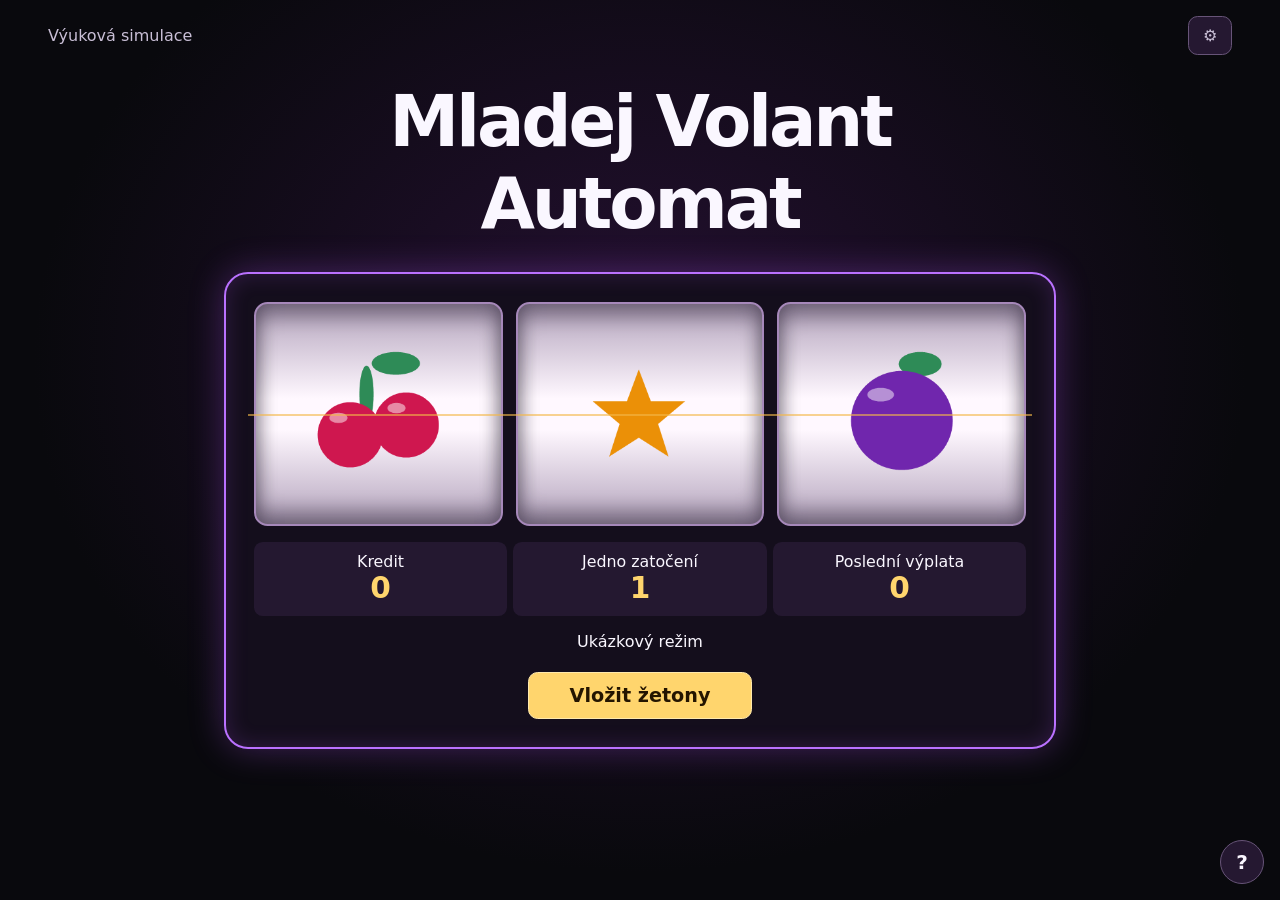
==== index.html @ 0c76522c "Přidat web s automatem" ====
<!doctype html>
<html lang="cs">
<head>
<meta charset="utf-8">
<meta name="viewport" content="width=device-width, initial-scale=1">
<title>Tři válce</title>
<link rel="stylesheet" href="style.css">
<script src="app.js" defer></script>
</head>
<body>
<header><span>Výuková simulace</span><div class="tools"><button id="settings" aria-label="Nastavení" title="Nastavení">⚙</button><button id="quit" hidden>Ukončit hru</button></div></header>
<main>
<h1>Mladej Volant<br>Automat</h1>
<section class="machine" aria-label="Výherní automat">
<div class="reels" aria-label="Tři kotouče"><div class="reel"></div><div class="reel"></div><div class="reel"></div></div>
<div class="meters" id="meters"><div id="creditMeter">Kredit <strong id="credit">0</strong></div><div id="betMeter">Jedno zatočení <strong id="bet">1</strong></div><div id="paidMeter">Poslední výplata <strong id="paid">0</strong></div></div>
<p id="homeBet" hidden></p>
<p id="status" role="status"></p>
<button class="primary" id="deposit">Vložit žetony</button><button class="primary" id="spin" hidden>Zatočit</button>
<p id="keys" hidden>Enter nebo mezerník</p>
</section>
</main>
<button id="help" aria-label="Nápověda a výherní tabulka" title="Nápověda a výherní tabulka" aria-haspopup="dialog">?</button>
<dialog id="paytable" aria-labelledby="paytableTitle"><h2 id="paytableTitle">Výherní tabulka</h2><p>Výhra padne za tři stejné symboly ve střední řadě. Čísla udávají násobek sázky.</p><ul id="payouts"></ul><p class="actions"><button type="button" data-close>Zavřít</button></p></dialog>
<dialog id="depositDialog"><form id="depositForm"><h2>Vložit žetony</h2><p id="tokenHelp"></p><label>Celková hodnota vkladu <input id="amount" type="number" required></label><p class="actions"><button type="button" data-close>Zpět</button><button class="primary">Potvrdit vklad</button></p></form></dialog>
<dialog id="settingsDialog"><form id="settingsForm">
<h2>Nastavení</h2>
<label>Cena zatočení <input id="betInput" type="number" min="1" max="1000000" step="1" required></label>
<label>Hodnoty fyzických žetonů <input id="tokens" required aria-describedby="tokenExample"></label>
<p id="tokenExample">Zadej kredit za jeden žeton každého typu, oddělený čárkami. Například 1, 5, 10. Dva žetony po 5 a jeden po 10 pak dají vklad 20 kreditů.</p>
<fieldset><legend>Zobrazení</legend>
<label class="check"><input id="showCredit" type="checkbox"> Kredit</label>
<label class="check"><input id="showBet" type="checkbox"> Cena jednoho zatočení během hry</label>
<label class="check"><input id="showPaid" type="checkbox"> Poslední výplata</label>
</fieldset>
<fieldset><legend>Výplaty za trojice</legend><p>Zadej násobky sázky. Při sázce 5 a násobku 12 automat vyplatí 60 kreditů.</p><div id="payoutInputs"></div><p id="settingsReturn"></p></fieldset>
<fieldset><legend>Hudba a zvukové efekty</legend><button id="toggleAudio" type="button">Spustit zvuk</button></fieldset>
<p id="settingsError" role="alert"></p><p class="actions"><button type="button" data-close>Zpět</button><button class="primary">Uložit</button></p>
</form></dialog>
<dialog id="results"><h2>Konec kola</h2><div class="result-main"><div>Vklad<strong id="initial"></strong></div><div>K výplatě<strong id="cash"></strong></div><div>Čistý výsledek<strong id="net"></strong></div></div><p id="stats"></p><p id="roundReturn"></p><button class="primary" id="reset">Výplata hotová · nový hráč</button></dialog>
<div id="confetti" aria-hidden="true"></div>
</body>
</html>
---- style.css ----
:root{color-scheme:dark;font-family:system-ui,sans-serif;background:#09090d;color:#faf7ff;--accent:#ffd56d}
*{box-sizing:border-box}
[hidden]{display:none!important}
body{margin:0;min-height:100dvh;background:radial-gradient(ellipse at 50% 40%,#251032 0%,#09090d 67%)}
header{display:flex;justify-content:space-between;align-items:center;gap:1rem;padding:1rem clamp(1rem,4vw,3rem);color:#c9bfd6}
.tools,.actions{display:flex;gap:.6rem;justify-content:flex-end;align-items:center}
main{width:min(calc(100% - 1rem),52rem);margin:0 auto;text-align:center;padding-bottom:4.5rem}
h1{font-size:clamp(2.1rem,7vw,4.4rem);margin:.15em 0 .38em;letter-spacing:-.045em}
h2{margin-top:0}
.machine{padding:clamp(.65rem,3vw,1.75rem);border:2px solid #ba71ff;border-radius:1.5rem;background:#140e1c;box-shadow:0 0 35px #a950ea55,inset 0 0 22px #a950ea33}
.reels{position:relative;display:grid;grid-template-columns:repeat(3,minmax(0,1fr));gap:clamp(.35rem,1.5vw,.8rem)}
.reels::after{content:"";position:absolute;inset:50% -.35rem auto;border-top:2px solid #f3b84899;pointer-events:none}
.reel{height:clamp(7.25rem,29vw,14rem);overflow:hidden;border:2px solid #a688ba;border-radius:.85rem;background:linear-gradient(#b3a3bc,#fff8ff 43%,#fff8ff 57%,#b3a3bc);position:relative}
.reel::after{content:"";position:absolute;inset:0;box-shadow:inset 0 12px 20px #10081866,inset 0 -12px 20px #10081866;pointer-events:none}
.symbol{display:grid;place-items:center;height:var(--reel-height,100%);}
.symbol img{width:76%;height:76%;object-fit:contain}
.meters,.result-main{display:grid;grid-template-columns:repeat(3,minmax(0,1fr));gap:.4rem;margin-top:1rem}
.meters{display:flex}
.meters>div{flex:1;min-width:0}
.meters>div,.result-main>div{padding:.65rem .25rem;background:#241830;border-radius:.55rem;font-size:clamp(.73rem,2.5vw,.99rem)}
strong{display:block;font-size:clamp(1rem,4vw,1.85rem);color:var(--accent);overflow-wrap:anywhere;font-variant-numeric:tabular-nums}
button{font:inherit;font-weight:700;border:1px solid #675478;background:#251831;color:inherit;border-radius:.6rem;padding:.55rem .85rem;cursor:pointer}
button:focus-visible,input:focus-visible,summary:focus-visible{outline:3px solid #da9eff;outline-offset:3px}
button:disabled{opacity:.55;cursor:default}
.primary{background:var(--accent);color:#241500;border-color:#ffe9ac}
.machine .primary{min-width:min(100%,14rem);font-size:1.2rem;padding:.7rem}
#status{min-height:1.5em}#keys{color:#c9bfd6;margin:.55rem 0 0}
#help{position:fixed;right:1rem;bottom:1rem;width:2.75rem;height:2.75rem;padding:0;border-radius:50%;font-size:1.25rem}
#payouts{display:flex;flex-wrap:wrap;justify-content:center;gap:.5rem;padding:0;list-style:none}
#payouts li{display:flex;align-items:center;gap:.4rem;padding:.25rem .55rem;border-radius:.4rem;background:#241830}
#payouts img{width:1.6rem;height:1.6rem}
dialog{width:min(92%,34rem);padding:1.4rem;border:1px solid #a971d1;border-radius:1rem;background:#17101e;color:inherit}
dialog::backdrop{background:#08040cdc}
label{display:grid;gap:.35rem;margin:1rem 0}.check{display:flex;align-items:center}
input{font:inherit;color:inherit;background:#23192d;border:1px solid #766584;border-radius:.4rem;padding:.45rem;width:100%}
input[type=checkbox]{width:auto}#settingsError{color:#ffb5b5}.actions{margin-bottom:0}
fieldset{margin:1rem 0;border:1px solid #675478;border-radius:.55rem}
fieldset .check{margin:.45rem 0}
#payoutInputs{display:grid;grid-template-columns:repeat(auto-fit,minmax(6rem,1fr));gap:.5rem}
#payoutInputs label{margin:0}
#confetti{position:fixed;inset:0;overflow:hidden;pointer-events:none}
.coin{position:absolute;top:-3rem;left:var(--x);width:1.55rem;aspect-ratio:1;border:2px solid #fff0a3;border-radius:50%;background:#eab042;color:#573400;text-align:center;font-weight:900;animation:fall var(--duration) var(--delay) both}
@keyframes fall{to{transform:translate(var(--drift),calc(100dvh + 4rem)) rotate(580deg) rotateY(520deg)}}
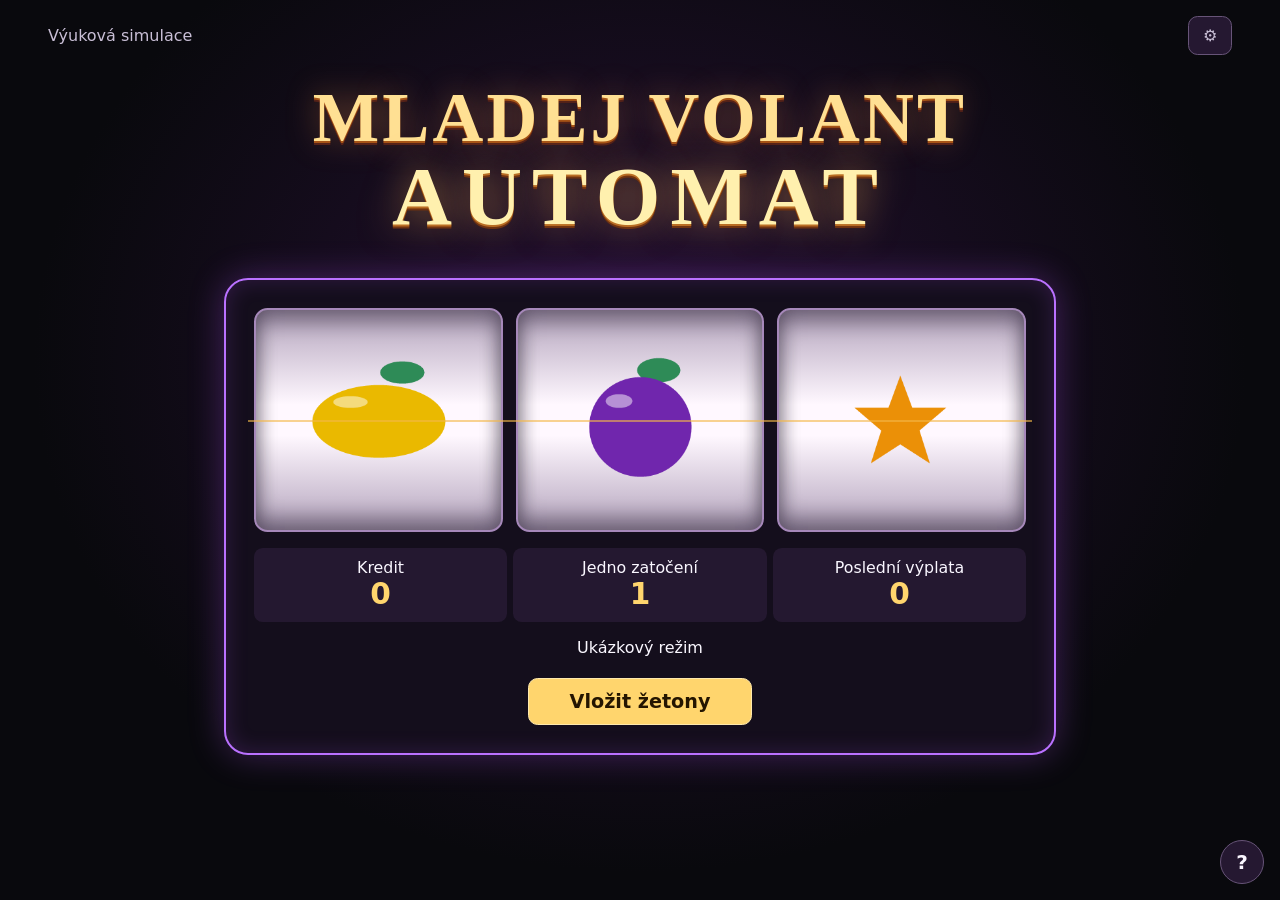
==== commit 11b68440: "1" ====
--- a/index.html
+++ b/index.html
@@ -3,14 +3,14 @@
 <head>
 <meta charset="utf-8">
 <meta name="viewport" content="width=device-width, initial-scale=1">
-<title>Tři válce</title>
+<title>Mladej Volant - Automaty</title>
 <link rel="stylesheet" href="style.css">
 <script src="app.js" defer></script>
 </head>
 <body>
 <header><span>Výuková simulace</span><div class="tools"><button id="settings" aria-label="Nastavení" title="Nastavení">⚙</button><button id="quit" hidden>Ukončit hru</button></div></header>
 <main>
-<h1>Mladej Volant<br>Automat</h1>
+<h1>Mladej Volant<br><span class="title-accent">Automat</span></h1>
 <section class="machine" aria-label="Výherní automat">
 <div class="reels" aria-label="Tři kotouče"><div class="reel"></div><div class="reel"></div><div class="reel"></div></div>
 <div class="meters" id="meters"><div id="creditMeter">Kredit <strong id="credit">0</strong></div><div id="betMeter">Jedno zatočení <strong id="bet">1</strong></div><div id="paidMeter">Poslední výplata <strong id="paid">0</strong></div></div>
--- a/style.css
+++ b/style.css
@@ -5,7 +5,24 @@
 header{display:flex;justify-content:space-between;align-items:center;gap:1rem;padding:1rem clamp(1rem,4vw,3rem);color:#c9bfd6}
 .tools,.actions{display:flex;gap:.6rem;justify-content:flex-end;align-items:center}
 main{width:min(calc(100% - 1rem),52rem);margin:0 auto;text-align:center;padding-bottom:4.5rem}
-h1{font-size:clamp(2.1rem,7vw,4.4rem);margin:.15em 0 .38em;letter-spacing:-.045em}
+h1{
+  margin:.15em 0 .55em;
+  font-family:Rockwell,Georgia,serif;
+  font-size:clamp(1.75rem,6.4vw,4.4rem);
+  font-weight:900;
+  line-height:1.03;
+  letter-spacing:.045em;
+  text-transform:uppercase;
+  color:#ffe093;
+  text-shadow:0 2px #a65316,0 4px #552218,0 0 .45em #e78d4877;
+}
+h1 .title-accent{
+  display:inline-block;
+  font-size:1.18em;
+  letter-spacing:.12em;
+  color:#fff0ae;
+  text-shadow:0 2px #b96d23,0 4px #703311,0 0 .45em #ffb85399;
+}
 h2{margin-top:0}
 .machine{padding:clamp(.65rem,3vw,1.75rem);border:2px solid #ba71ff;border-radius:1.5rem;background:#140e1c;box-shadow:0 0 35px #a950ea55,inset 0 0 22px #a950ea33}
 .reels{position:relative;display:grid;grid-template-columns:repeat(3,minmax(0,1fr));gap:clamp(.35rem,1.5vw,.8rem)}
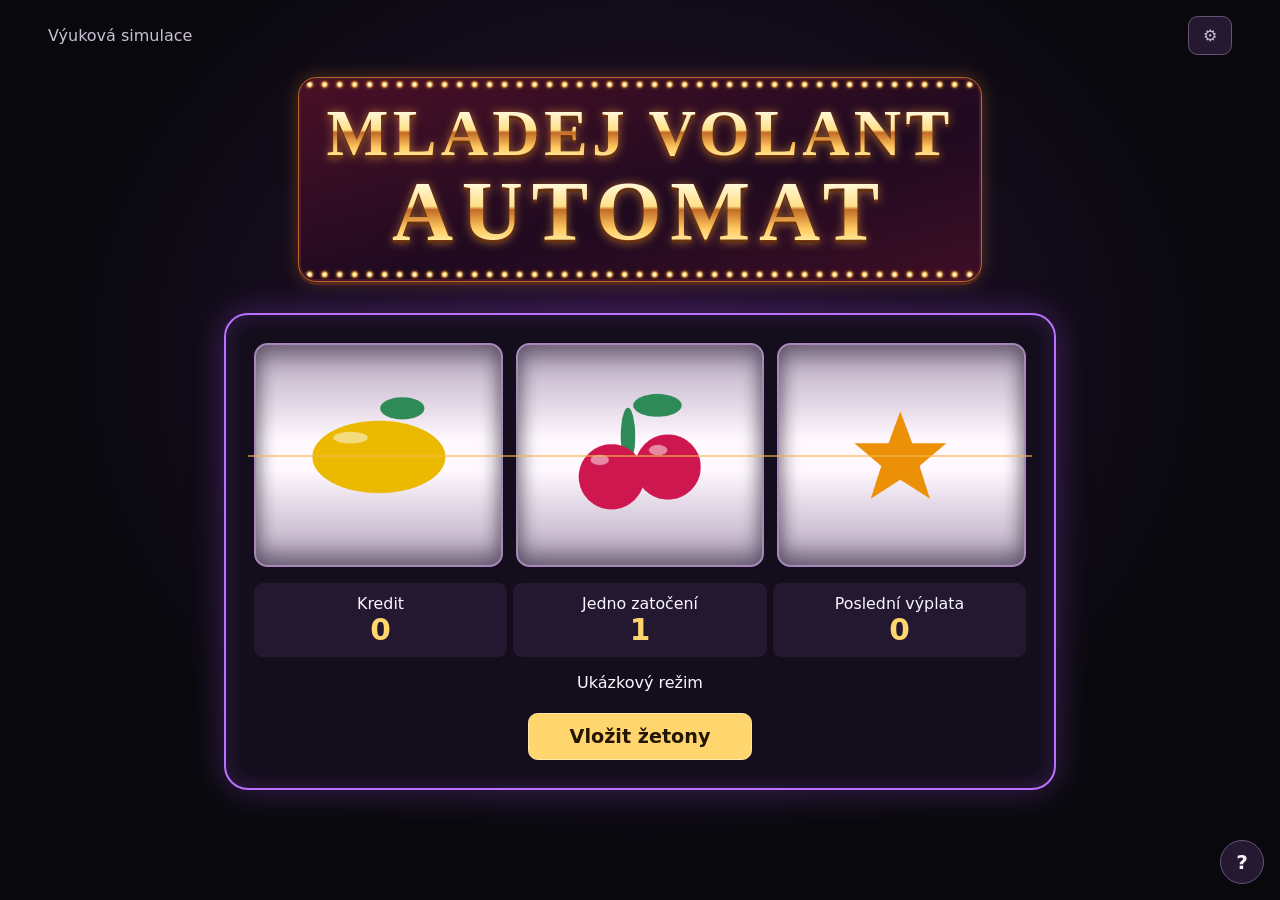
==== commit ca77fded: "2" ====
--- a/index.html
+++ b/index.html
@@ -10,7 +10,7 @@
 <body>
 <header><span>Výuková simulace</span><div class="tools"><button id="settings" aria-label="Nastavení" title="Nastavení">⚙</button><button id="quit" hidden>Ukončit hru</button></div></header>
 <main>
-<h1>Mladej Volant<br><span class="title-accent">Automat</span></h1>
+<h1><span>Mladej Volant</span><br><span class="title-accent">Automat</span></h1>
 <section class="machine" aria-label="Výherní automat">
 <div class="reels" aria-label="Tři kotouče"><div class="reel"></div><div class="reel"></div><div class="reel"></div></div>
 <div class="meters" id="meters"><div id="creditMeter">Kredit <strong id="credit">0</strong></div><div id="betMeter">Jedno zatočení <strong id="bet">1</strong></div><div id="paidMeter">Poslední výplata <strong id="paid">0</strong></div></div>
--- a/style.css
+++ b/style.css
@@ -6,22 +6,37 @@
 .tools,.actions{display:flex;gap:.6rem;justify-content:flex-end;align-items:center}
 main{width:min(calc(100% - 1rem),52rem);margin:0 auto;text-align:center;padding-bottom:4.5rem}
 h1{
-  margin:.15em 0 .55em;
+  --bulbs:radial-gradient(circle,#fffbe1 0 1.5px,#ffc255 2px,#ee8a0433 4px,transparent 6px);
+  width:fit-content;
+  max-width:100%;
+  margin:.1em auto .48em;
+  padding:.34em clamp(.55rem,4vw,1.7rem) .39em;
+  border:1px solid #bc672c;
+  border-radius:.28em;
   font-family:Rockwell,Georgia,serif;
-  font-size:clamp(1.75rem,6.4vw,4.4rem);
+  font-size:clamp(1.45rem,6.3vw,4.1rem);
   font-weight:900;
   line-height:1.03;
-  letter-spacing:.045em;
+  letter-spacing:.065em;
   text-transform:uppercase;
   color:#ffe093;
-  text-shadow:0 2px #a65316,0 4px #552218,0 0 .45em #e78d4877;
+  background:
+    var(--bulbs) center top / 15px 13px repeat-x,
+    var(--bulbs) center bottom / 15px 13px repeat-x,
+    linear-gradient(165deg,#4a1027,#1f0a20 58%,#3e0e25);
+  box-shadow:inset 0 0 0 2px #471825,0 3px 0 #53271d,0 0 1.1rem #e4823a55;
+}
+h1 span{
+  display:inline-block;
+  color:#ffe099;
+  background:linear-gradient(#fffbe3 14%,#ffe089 44%,#c36b24 48%,#ffca62 70%,#fff1aa 87%);
+  background-clip:text;
+  -webkit-text-fill-color:transparent;
+  filter:drop-shadow(0 1px #763415) drop-shadow(0 2px #61300d) drop-shadow(0 0 5px #f6a33b88);
 }
 h1 .title-accent{
-  display:inline-block;
-  font-size:1.18em;
-  letter-spacing:.12em;
-  color:#fff0ae;
-  text-shadow:0 2px #b96d23,0 4px #703311,0 0 .45em #ffb85399;
+  font-size:1.29em;
+  letter-spacing:.105em;
 }
 h2{margin-top:0}
 .machine{padding:clamp(.65rem,3vw,1.75rem);border:2px solid #ba71ff;border-radius:1.5rem;background:#140e1c;box-shadow:0 0 35px #a950ea55,inset 0 0 22px #a950ea33}
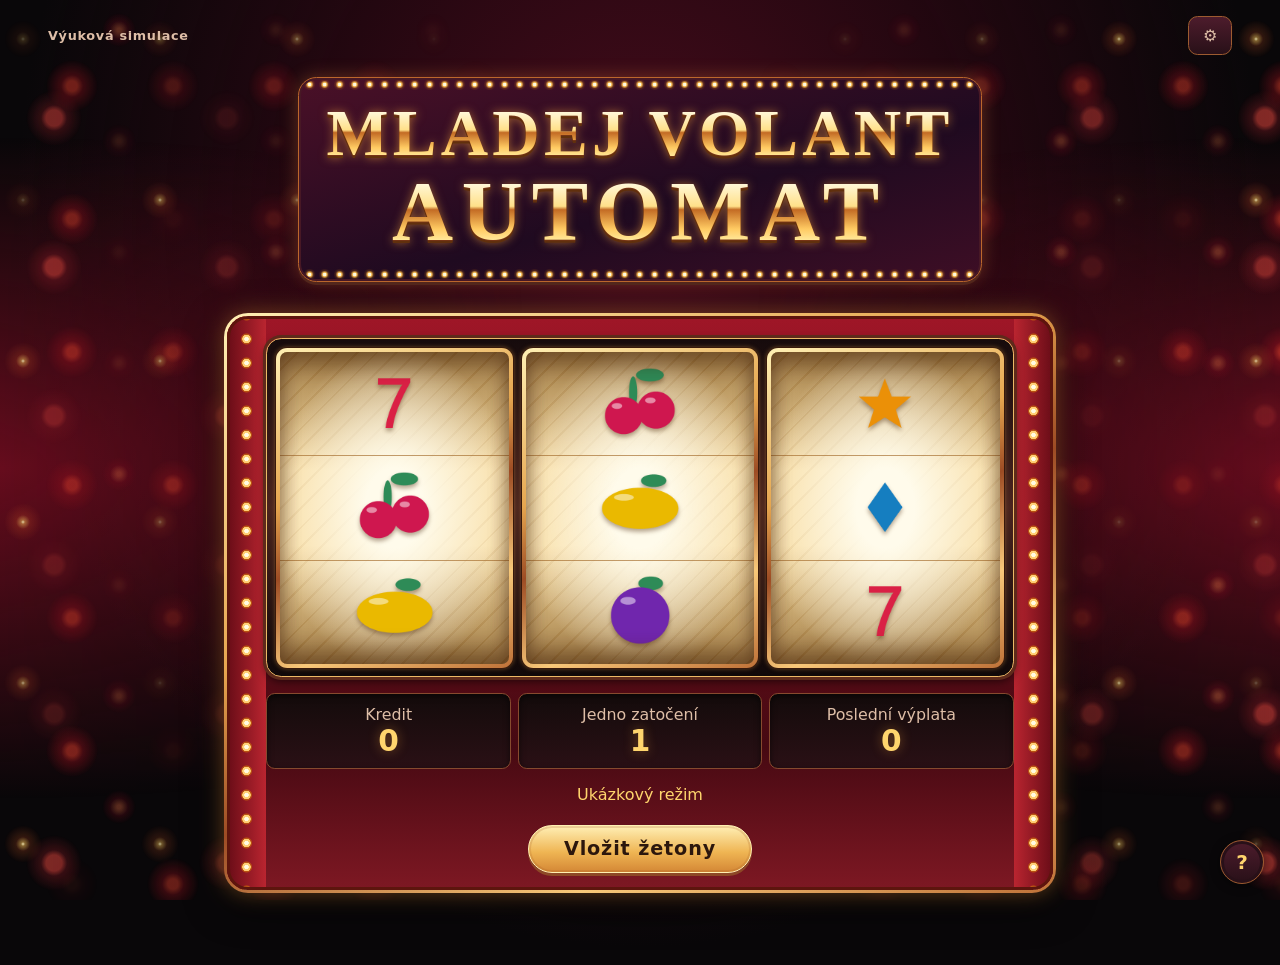
==== commit 7723be78: "4" ====
--- a/index.html
+++ b/index.html
@@ -8,6 +8,7 @@
 <script src="app.js" defer></script>
 </head>
 <body>
+<div id="backgroundLights" aria-hidden="true"></div>
 <header><span>Výuková simulace</span><div class="tools"><button id="settings" aria-label="Nastavení" title="Nastavení">⚙</button><button id="quit" hidden>Ukončit hru</button></div></header>
 <main>
 <h1><span>Mladej Volant</span><br><span class="title-accent">Automat</span></h1>
@@ -32,6 +33,9 @@
 <label class="check"><input id="showCredit" type="checkbox"> Kredit</label>
 <label class="check"><input id="showBet" type="checkbox"> Cena jednoho zatočení během hry</label>
 <label class="check"><input id="showPaid" type="checkbox"> Poslední výplata</label>
+<label>Blikání na úvodní obrazovce
+<select id="homeFlicker"><option value="fast">Rychlé</option><option value="calm">Klidné</option></select>
+</label>
 </fieldset>
 <fieldset><legend>Výplaty za trojice</legend><p>Zadej násobky sázky. Při sázce 5 a násobku 12 automat vyplatí 60 kreditů.</p><div id="payoutInputs"></div><p id="settingsReturn"></p></fieldset>
 <fieldset><legend>Hudba a zvukové efekty</legend><button id="toggleAudio" type="button">Spustit zvuk</button></fieldset>
--- a/style.css
+++ b/style.css
@@ -1,12 +1,60 @@
-:root{color-scheme:dark;font-family:system-ui,sans-serif;background:#09090d;color:#faf7ff;--accent:#ffd56d}
+:root{
+  color-scheme:dark;
+  font-family:system-ui,sans-serif;
+  background:#090709;
+  color:#fff3de;
+  --accent:#ffd56d;
+  --muted:#debea7;
+  --brass:#9d5b30;
+  --gold-metal:linear-gradient(155deg,#fff0b4 0%,#e6a64f 37%,#9d4c24 54%,#f8c879 77%,#be7138 100%);
+  --bulbs:radial-gradient(circle,#fffbe1 0 1.5px,#ffc255 2px,#ee8a0433 4px,transparent 6px);
+}
 *{box-sizing:border-box}
 [hidden]{display:none!important}
-body{margin:0;min-height:100dvh;background:radial-gradient(ellipse at 50% 40%,#251032 0%,#09090d 67%)}
-header{display:flex;justify-content:space-between;align-items:center;gap:1rem;padding:1rem clamp(1rem,4vw,3rem);color:#c9bfd6}
+body{
+  margin:0;
+  min-height:100dvh;
+  isolation:isolate;
+  background:
+    radial-gradient(ellipse at 50% 23%,#480c1c 0%,#230710 36%,transparent 69%),
+    #090709;
+}
+#backgroundLights{
+  position:fixed;
+  z-index:-1;
+  inset:0;
+  pointer-events:none;
+  overflow:hidden;
+  background:
+    radial-gradient(ellipse at 0% 52%,#660c1d,transparent 50%),
+    radial-gradient(ellipse at 100% 52%,#660c1d,transparent 50%);
+  mask-image:linear-gradient(90deg,#000 0%,#000b 17%,transparent 41% 59%,#000b 83%,#000 100%);
+}
+.background-dot{
+  position:absolute;
+  aspect-ratio:1;
+  transform:translate(-50%,-50%);
+}
+.background-dot[data-pattern="3"]{
+  background:radial-gradient(circle,#fff4ba 0,#ffc45b90 2px,#ff692d30 7px,transparent 19px);
+}
+.background-dot[data-pattern="2"]{
+  background:radial-gradient(circle,#f2412e88 0 5px,#9f131f66 11px,transparent 26px);
+}
+.background-dot[data-pattern="1"]{
+  background:radial-gradient(circle,#e5463e95 0 8px,#97202955 13px,transparent 28px);
+}
+.background-dot[data-pattern="0"]{
+  background:radial-gradient(circle,#ff794a66 0 2px,#9f102538 9px,transparent 17px);
+}
+@media (max-width:42rem){
+  #backgroundLights{opacity:.65}
+}
+header{display:flex;justify-content:space-between;align-items:center;gap:1rem;padding:1rem clamp(1rem,4vw,3rem);color:var(--muted)}
+header>span{font-size:.8rem;font-weight:650;letter-spacing:.055em}
 .tools,.actions{display:flex;gap:.6rem;justify-content:flex-end;align-items:center}
 main{width:min(calc(100% - 1rem),52rem);margin:0 auto;text-align:center;padding-bottom:4.5rem}
 h1{
-  --bulbs:radial-gradient(circle,#fffbe1 0 1.5px,#ffc255 2px,#ee8a0433 4px,transparent 6px);
   width:fit-content;
   max-width:100%;
   margin:.1em auto .48em;
@@ -38,38 +86,92 @@
   font-size:1.29em;
   letter-spacing:.105em;
 }
-h2{margin-top:0}
-.machine{padding:clamp(.65rem,3vw,1.75rem);border:2px solid #ba71ff;border-radius:1.5rem;background:#140e1c;box-shadow:0 0 35px #a950ea55,inset 0 0 22px #a950ea33}
-.reels{position:relative;display:grid;grid-template-columns:repeat(3,minmax(0,1fr));gap:clamp(.35rem,1.5vw,.8rem)}
-.reels::after{content:"";position:absolute;inset:50% -.35rem auto;border-top:2px solid #f3b84899;pointer-events:none}
-.reel{height:clamp(7.25rem,29vw,14rem);overflow:hidden;border:2px solid #a688ba;border-radius:.85rem;background:linear-gradient(#b3a3bc,#fff8ff 43%,#fff8ff 57%,#b3a3bc);position:relative}
-.reel::after{content:"";position:absolute;inset:0;box-shadow:inset 0 12px 20px #10081866,inset 0 -12px 20px #10081866;pointer-events:none}
-.symbol{display:grid;place-items:center;height:var(--reel-height,100%);}
-.symbol img{width:76%;height:76%;object-fit:contain}
+h2{margin-top:0;font-family:Rockwell,Georgia,serif;color:var(--accent)}
+.machine{
+  --rail:clamp(.85rem,4vw,2.45rem);
+  --rail-light:radial-gradient(circle,#fffbe3 0 2px,#ffd075 2.5px 4px,#b95012 4.5px 5px,transparent 6px);
+  padding:clamp(.8rem,2vw,1.35rem) var(--rail) 1.1rem;
+  border:3px solid transparent;
+  border-radius:1.5rem;
+  background:
+    var(--rail-light) left center / var(--rail) 24px repeat-y padding-box,
+    var(--rail-light) right center / var(--rail) 24px repeat-y padding-box,
+    linear-gradient(90deg,#680c17,#ba2530 var(--rail),transparent var(--rail) calc(100% - var(--rail)),#ba2530 calc(100% - var(--rail)),#680c17) padding-box,
+    linear-gradient(#9f1627,#460912 75%,#7e1823) padding-box,
+    var(--gold-metal) border-box;
+  box-shadow:inset 0 0 0 3px #5d150d,0 0 1.4rem #f1953d66,0 .7rem 2.4rem #000b;
+}
+.reels{
+  position:relative;
+  display:grid;
+  grid-template-columns:repeat(3,minmax(0,1fr));
+  gap:clamp(.2rem,.85vw,.55rem);
+  padding:clamp(.3rem,1vw,.55rem);
+  border:1px solid #edb966;
+  border-radius:.95rem;
+  background:linear-gradient(#160b0c,#4b241e,#100809);
+  box-shadow:0 0 0 3px #5e2a1b,0 4px 10px #000a;
+}
+.reel{
+  position:relative;
+  height:clamp(12rem,37vw,20rem);
+  overflow:hidden;
+  border:clamp(2px,.45vw,4px) solid transparent;
+  border-radius:.7rem;
+  background:
+    radial-gradient(ellipse at center,#fffbeb 18%,transparent 74%) padding-box,
+    repeating-linear-gradient(135deg,#ffffff0e 0 12px,#6c370711 12px 14px) padding-box,
+    linear-gradient(#9c753b,#f8dca1 38% 62%,#9c753b) padding-box,
+    var(--gold-metal) border-box;
+  box-shadow:0 0 0 1px #38190b,0 0 .35rem #ecaa4b88;
+}
+.reel::after{
+  content:"";
+  position:absolute;
+  inset:0;
+  pointer-events:none;
+  background:linear-gradient(transparent calc(100% / 3 - 1px),#a46c2caa calc(100% / 3 - 1px) calc(100% / 3),transparent calc(100% / 3) calc(200% / 3),#a46c2caa calc(200% / 3) calc(200% / 3 + 1px),transparent calc(200% / 3 + 1px));
+  box-shadow:inset 0 14px 20px #35150466,inset 0 -14px 20px #35150466;
+}
+.symbol{display:grid;place-items:center;height:var(--reel-height,calc(100% / 3));grid-template:minmax(0,1fr)/minmax(0,1fr)}
+.symbol img{width:74%;height:92%;object-fit:contain;filter:drop-shadow(0 3px 2px #47220666)}
 .meters,.result-main{display:grid;grid-template-columns:repeat(3,minmax(0,1fr));gap:.4rem;margin-top:1rem}
 .meters{display:flex}
 .meters>div{flex:1;min-width:0}
-.meters>div,.result-main>div{padding:.65rem .25rem;background:#241830;border-radius:.55rem;font-size:clamp(.73rem,2.5vw,.99rem)}
-strong{display:block;font-size:clamp(1rem,4vw,1.85rem);color:var(--accent);overflow-wrap:anywhere;font-variant-numeric:tabular-nums}
-button{font:inherit;font-weight:700;border:1px solid #675478;background:#251831;color:inherit;border-radius:.6rem;padding:.55rem .85rem;cursor:pointer}
-button:focus-visible,input:focus-visible,summary:focus-visible{outline:3px solid #da9eff;outline-offset:3px}
+.meters>div,.result-main>div{
+  padding:.65rem .25rem;
+  border:1px solid #864a2e;
+  border-radius:.55rem;
+  background:linear-gradient(#130b0b,#2a1015);
+  box-shadow:inset 0 2px 6px #0009;
+  color:var(--muted);
+  font-size:clamp(.73rem,2.5vw,.99rem);
+}
+strong{display:block;font-size:clamp(1rem,4vw,1.85rem);color:var(--accent);overflow-wrap:anywhere;font-variant-numeric:tabular-nums;text-shadow:0 0 .4em #f6a33b66}
+button{font:inherit;font-weight:700;border:1px solid var(--brass);background:linear-gradient(#4d1c2c,#281018);color:inherit;border-radius:.6rem;padding:.55rem .85rem;cursor:pointer}
+button:focus-visible,input:focus-visible,select:focus-visible,summary:focus-visible{outline:3px solid #ffdfa0;outline-offset:3px}
+button:not(:disabled):hover{filter:brightness(1.14)}
 button:disabled{opacity:.55;cursor:default}
-.primary{background:var(--accent);color:#241500;border-color:#ffe9ac}
-.machine .primary{min-width:min(100%,14rem);font-size:1.2rem;padding:.7rem}
-#status{min-height:1.5em}#keys{color:#c9bfd6;margin:.55rem 0 0}
-#help{position:fixed;right:1rem;bottom:1rem;width:2.75rem;height:2.75rem;padding:0;border-radius:50%;font-size:1.25rem}
+.primary{background:linear-gradient(#ffefb5,#efb553 57%,#d48735);color:#2c170d;border-color:#fff0b2;box-shadow:0 3px 0 #8d4826,inset 0 0 0 2px #a75f2638}
+.primary:not(:disabled):active{box-shadow:inset 0 2px 5px #873b2977}
+.machine .primary{min-width:min(100%,14rem);font-size:1.2rem;padding:.7rem;border-radius:999px;letter-spacing:.045em}
+#spin{background:radial-gradient(ellipse at 50% 19%,#ef6552,#ba2528 54%,#790e1d);color:#fff4ce;border-color:#ffce77;box-shadow:0 0 0 2px #a96129,0 3px 0 2px #552514,inset 0 0 0 2px #ffb16955;text-shadow:0 1px 2px #511224}
+#status{min-height:1.5em;color:var(--accent)}
+#keys,#homeBet{color:var(--muted)}
+#keys{margin:.65rem 0 0}
+#help{position:fixed;right:1rem;bottom:1rem;width:2.75rem;height:2.75rem;padding:0;border-radius:50%;font-size:1.25rem;color:var(--accent);box-shadow:inset 0 0 0 3px #281018,0 2px 10px #0008}
 #payouts{display:flex;flex-wrap:wrap;justify-content:center;gap:.5rem;padding:0;list-style:none}
-#payouts li{display:flex;align-items:center;gap:.4rem;padding:.25rem .55rem;border-radius:.4rem;background:#241830}
+#payouts li{display:flex;align-items:center;gap:.4rem;padding:.25rem .55rem;border:1px solid #864a2e;border-radius:.4rem;background:#261015;color:var(--accent)}
 #payouts img{width:1.6rem;height:1.6rem}
-dialog{width:min(92%,34rem);padding:1.4rem;border:1px solid #a971d1;border-radius:1rem;background:#17101e;color:inherit}
-dialog::backdrop{background:#08040cdc}
+dialog{width:min(92%,34rem);padding:1.4rem;border:2px solid transparent;border-radius:1rem;background:linear-gradient(#421326,#1a0a11) padding-box,var(--gold-metal) border-box;color:inherit;box-shadow:0 0 1.25rem #e5803355}
+dialog::backdrop{background:#0d050add}
 label{display:grid;gap:.35rem;margin:1rem 0}.check{display:flex;align-items:center}
-input{font:inherit;color:inherit;background:#23192d;border:1px solid #766584;border-radius:.4rem;padding:.45rem;width:100%}
+input,select{font:inherit;color:inherit;background:#210d16;border:1px solid var(--brass);border-radius:.4rem;padding:.45rem;width:100%;accent-color:var(--accent)}
 input[type=checkbox]{width:auto}#settingsError{color:#ffb5b5}.actions{margin-bottom:0}
-fieldset{margin:1rem 0;border:1px solid #675478;border-radius:.55rem}
+fieldset{margin:1rem 0;border:1px solid var(--brass);border-radius:.55rem}
 fieldset .check{margin:.45rem 0}
 #payoutInputs{display:grid;grid-template-columns:repeat(auto-fit,minmax(6rem,1fr));gap:.5rem}
 #payoutInputs label{margin:0}
 #confetti{position:fixed;inset:0;overflow:hidden;pointer-events:none}
-.coin{position:absolute;top:-3rem;left:var(--x);width:1.55rem;aspect-ratio:1;border:2px solid #fff0a3;border-radius:50%;background:#eab042;color:#573400;text-align:center;font-weight:900;animation:fall var(--duration) var(--delay) both}
+.coin{position:absolute;top:-3rem;left:var(--x);display:grid;place-items:center;width:1.65rem;aspect-ratio:1;border:2px solid #fff0a3;border-radius:50%;background:var(--gold-metal);box-shadow:inset 0 0 0 2px #a9762b,0 2px 3px #3b170d; color:#713b13;font-weight:900;animation:fall var(--duration) var(--delay) both}
 @keyframes fall{to{transform:translate(var(--drift),calc(100dvh + 4rem)) rotate(580deg) rotateY(520deg)}}
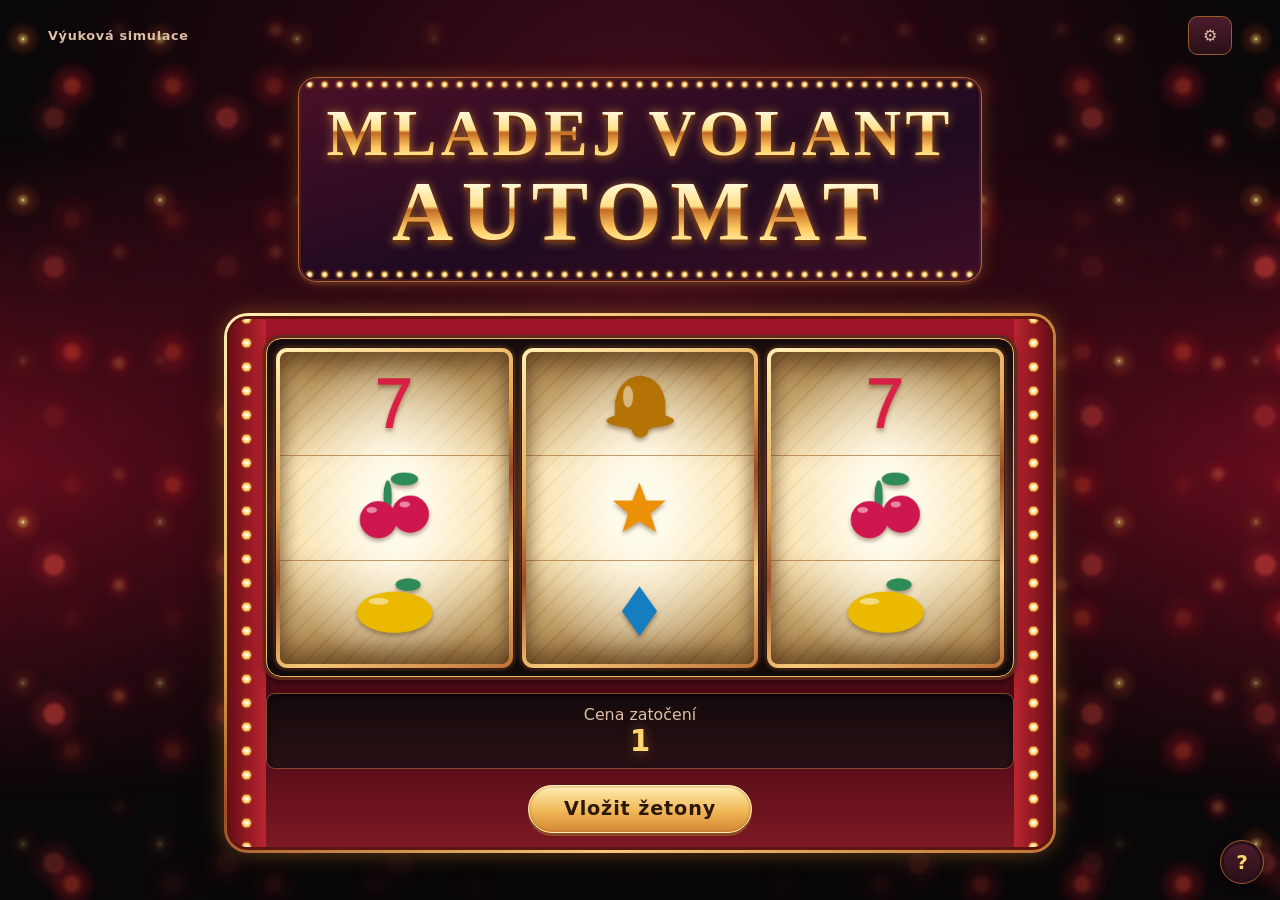
==== commit 7cc5c1af: "5" ====
--- a/index.html
+++ b/index.html
@@ -11,12 +11,10 @@
 <div id="backgroundLights" aria-hidden="true"></div>
 <header><span>Výuková simulace</span><div class="tools"><button id="settings" aria-label="Nastavení" title="Nastavení">⚙</button><button id="quit" hidden>Ukončit hru</button></div></header>
 <main>
-<h1><span>Mladej Volant</span><br><span class="title-accent">Automat</span></h1>
+<h1 id="titleSign"><span class="title-face"><span id="titleOriginal" class="title-original"><span class="title-line">Mladej Volant</span><br><span class="title-line title-accent">Automat</span></span><span id="titleWin" class="title-win" hidden><span class="title-line">Výhra</span><span id="titleAmount" class="title-line title-accent"></span></span></span></h1>
 <section class="machine" aria-label="Výherní automat">
 <div class="reels" aria-label="Tři kotouče"><div class="reel"></div><div class="reel"></div><div class="reel"></div></div>
-<div class="meters" id="meters"><div id="creditMeter">Kredit <strong id="credit">0</strong></div><div id="betMeter">Jedno zatočení <strong id="bet">1</strong></div><div id="paidMeter">Poslední výplata <strong id="paid">0</strong></div></div>
-<p id="homeBet" hidden></p>
-<p id="status" role="status"></p>
+<div class="meters" id="meters"><div id="creditMeter" hidden>Kredit <strong id="credit">0</strong></div><div id="betMeter"><span id="betLabel">Cena zatočení</span> <strong id="bet">1</strong></div><div id="paidMeter" hidden>Poslední výplata <strong id="paid">0</strong></div></div>
 <button class="primary" id="deposit">Vložit žetony</button><button class="primary" id="spin" hidden>Zatočit</button>
 <p id="keys" hidden>Enter nebo mezerník</p>
 </section>
--- a/style.css
+++ b/style.css
@@ -53,7 +53,7 @@
 header{display:flex;justify-content:space-between;align-items:center;gap:1rem;padding:1rem clamp(1rem,4vw,3rem);color:var(--muted)}
 header>span{font-size:.8rem;font-weight:650;letter-spacing:.055em}
 .tools,.actions{display:flex;gap:.6rem;justify-content:flex-end;align-items:center}
-main{width:min(calc(100% - 1rem),52rem);margin:0 auto;text-align:center;padding-bottom:4.5rem}
+main{width:min(calc(100% - 1rem),52rem);margin:0 auto;text-align:center;padding-bottom:.5rem}
 h1{
   width:fit-content;
   max-width:100%;
@@ -74,7 +74,11 @@
     linear-gradient(165deg,#4a1027,#1f0a20 58%,#3e0e25);
   box-shadow:inset 0 0 0 2px #471825,0 3px 0 #53271d,0 0 1.1rem #e4823a55;
 }
-h1 span{
+.title-face{position:relative;display:block}
+.title-original{display:block}
+.title-original.is-covered{visibility:hidden}
+.title-win{position:absolute;inset:0;display:flex;flex-direction:column;align-items:center;justify-content:center}
+.title-line{
   display:inline-block;
   color:#ffe099;
   background:linear-gradient(#fffbe3 14%,#ffe089 44%,#c36b24 48%,#ffca62 70%,#fff1aa 87%);
@@ -86,6 +90,8 @@
   font-size:1.29em;
   letter-spacing:.105em;
 }
+.title-win .title-accent{max-width:100%;letter-spacing:.055em}
+.title-win .title-accent.long-amount{font-size:clamp(.9rem,4.4vw,2.75rem)}
 h2{margin-top:0;font-family:Rockwell,Georgia,serif;color:var(--accent)}
 .machine{
   --rail:clamp(.85rem,4vw,2.45rem);
@@ -154,11 +160,9 @@
 button:disabled{opacity:.55;cursor:default}
 .primary{background:linear-gradient(#ffefb5,#efb553 57%,#d48735);color:#2c170d;border-color:#fff0b2;box-shadow:0 3px 0 #8d4826,inset 0 0 0 2px #a75f2638}
 .primary:not(:disabled):active{box-shadow:inset 0 2px 5px #873b2977}
-.machine .primary{min-width:min(100%,14rem);font-size:1.2rem;padding:.7rem;border-radius:999px;letter-spacing:.045em}
+.machine .primary{min-width:min(100%,14rem);margin-top:1rem;font-size:1.2rem;padding:.7rem;border-radius:999px;letter-spacing:.045em}
 #spin{background:radial-gradient(ellipse at 50% 19%,#ef6552,#ba2528 54%,#790e1d);color:#fff4ce;border-color:#ffce77;box-shadow:0 0 0 2px #a96129,0 3px 0 2px #552514,inset 0 0 0 2px #ffb16955;text-shadow:0 1px 2px #511224}
-#status{min-height:1.5em;color:var(--accent)}
-#keys,#homeBet{color:var(--muted)}
-#keys{margin:.65rem 0 0}
+#keys{color:var(--muted);margin:.65rem 0 0}
 #help{position:fixed;right:1rem;bottom:1rem;width:2.75rem;height:2.75rem;padding:0;border-radius:50%;font-size:1.25rem;color:var(--accent);box-shadow:inset 0 0 0 3px #281018,0 2px 10px #0008}
 #payouts{display:flex;flex-wrap:wrap;justify-content:center;gap:.5rem;padding:0;list-style:none}
 #payouts li{display:flex;align-items:center;gap:.4rem;padding:.25rem .55rem;border:1px solid #864a2e;border-radius:.4rem;background:#261015;color:var(--accent)}
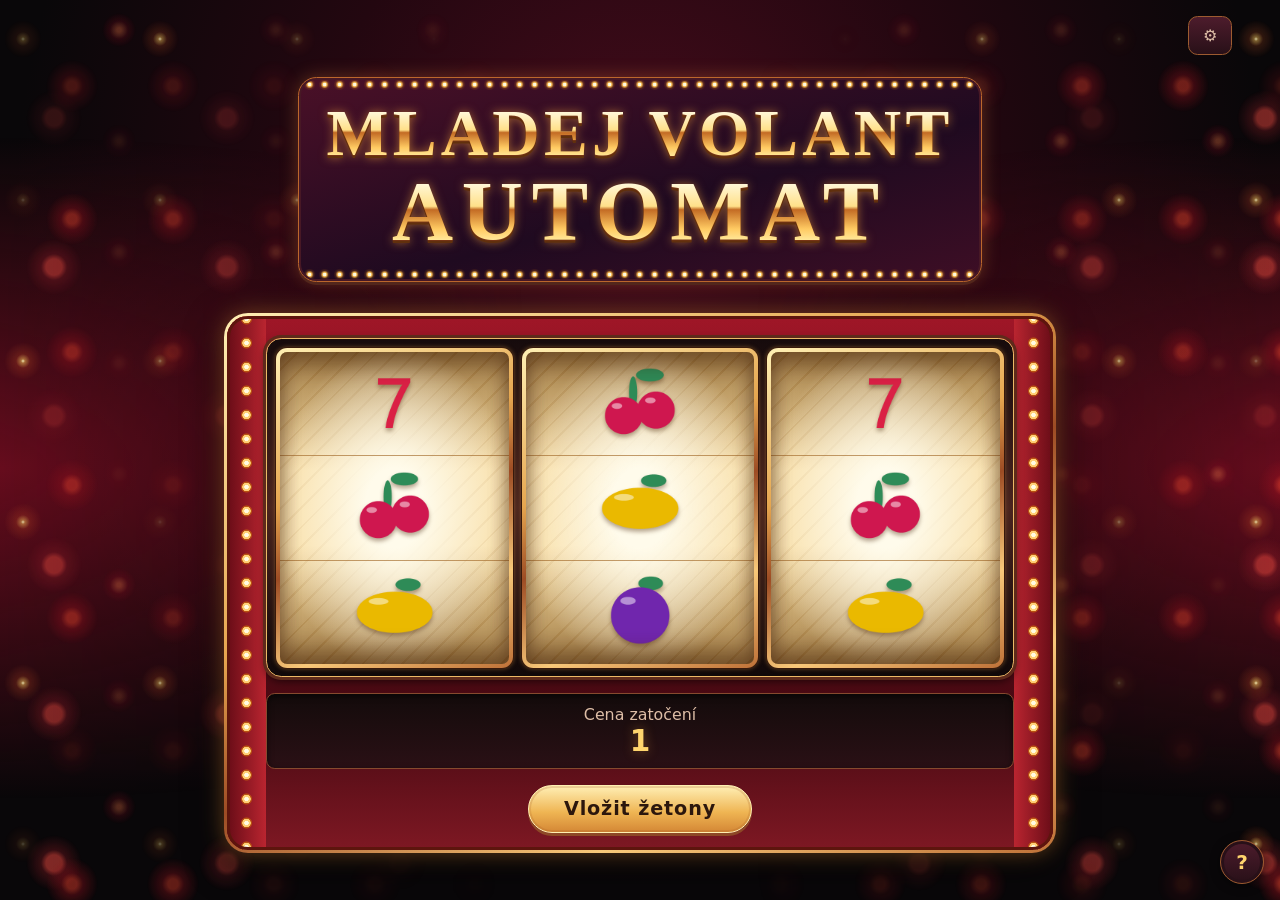
==== commit ddbe65a3: "6" ====
--- a/index.html
+++ b/index.html
@@ -9,7 +9,7 @@
 </head>
 <body>
 <div id="backgroundLights" aria-hidden="true"></div>
-<header><span>Výuková simulace</span><div class="tools"><button id="settings" aria-label="Nastavení" title="Nastavení">⚙</button><button id="quit" hidden>Ukončit hru</button></div></header>
+<header><span></span><div class="tools"><button id="settings" aria-label="Nastavení" title="Nastavení">⚙</button><button id="quit" hidden>Ukončit hru</button></div></header>
 <main>
 <h1 id="titleSign"><span class="title-face"><span id="titleOriginal" class="title-original"><span class="title-line">Mladej Volant</span><br><span class="title-line title-accent">Automat</span></span><span id="titleWin" class="title-win" hidden><span class="title-line">Výhra</span><span id="titleAmount" class="title-line title-accent"></span></span></span></h1>
 <section class="machine" aria-label="Výherní automat">
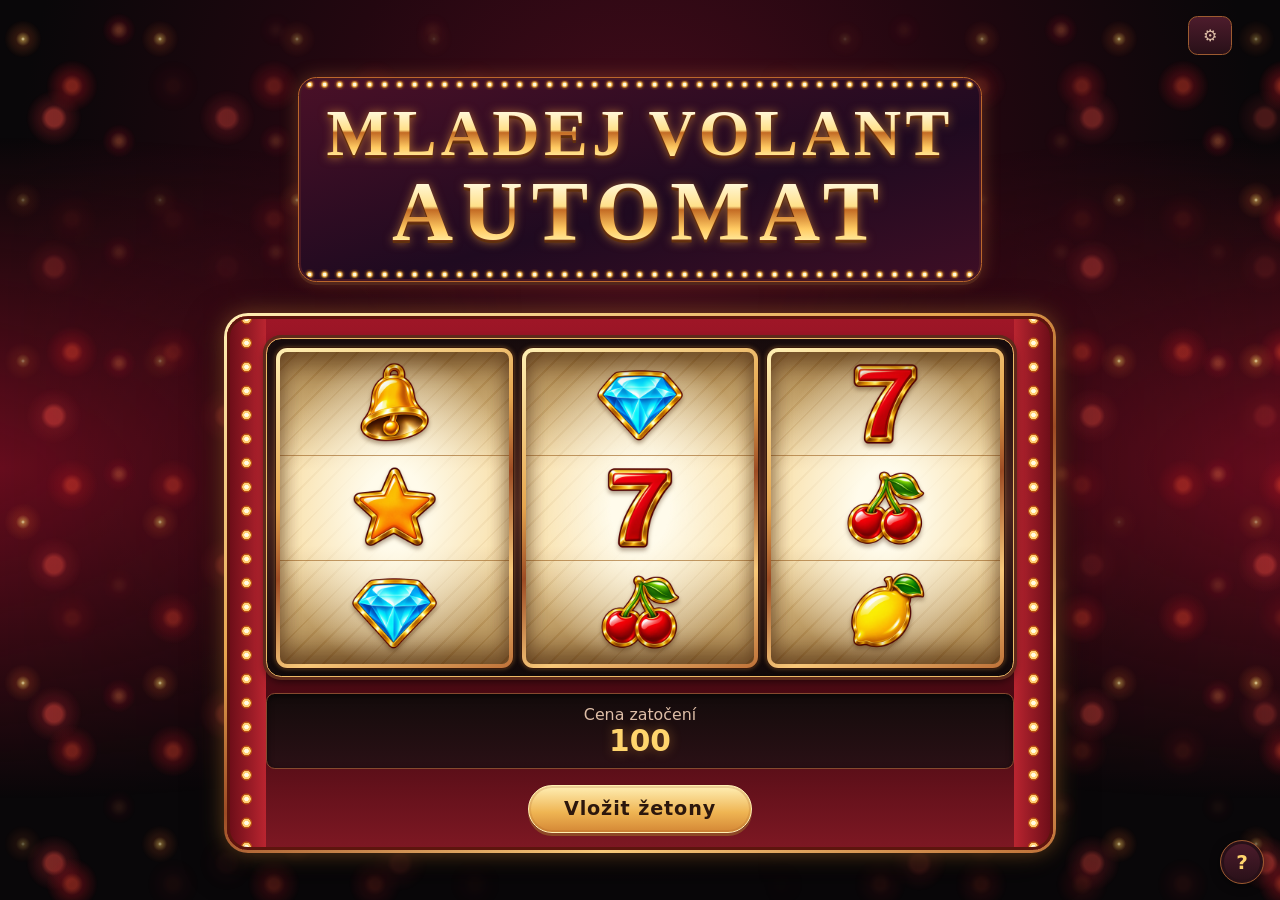
==== commit 6b7bd805: "Set default spin cost to 100" ====
--- a/index.html
+++ b/index.html
@@ -14,7 +14,7 @@
 <h1 id="titleSign"><span class="title-face"><span id="titleOriginal" class="title-original"><span class="title-line">Mladej Volant</span><br><span class="title-line title-accent">Automat</span></span><span id="titleWin" class="title-win" hidden><span class="title-line">Výhra</span><span id="titleAmount" class="title-line title-accent"></span></span></span></h1>
 <section class="machine" aria-label="Výherní automat">
 <div class="reels" aria-label="Tři kotouče"><div class="reel"></div><div class="reel"></div><div class="reel"></div></div>
-<div class="meters" id="meters"><div id="creditMeter" hidden>Kredit <strong id="credit">0</strong></div><div id="betMeter"><span id="betLabel">Cena zatočení</span> <strong id="bet">1</strong></div><div id="paidMeter" hidden>Poslední výplata <strong id="paid">0</strong></div></div>
+<div class="meters" id="meters"><div id="creditMeter" hidden>Kredit <strong id="credit">0</strong></div><div id="betMeter"><span id="betLabel">Cena zatočení</span> <strong id="bet">100</strong></div><div id="paidMeter" hidden>Poslední výplata <strong id="paid">0</strong></div></div>
 <button class="primary" id="deposit">Vložit žetony</button><button class="primary" id="spin" hidden>Zatočit</button>
 <p id="keys" hidden>Enter nebo mezerník</p>
 </section>
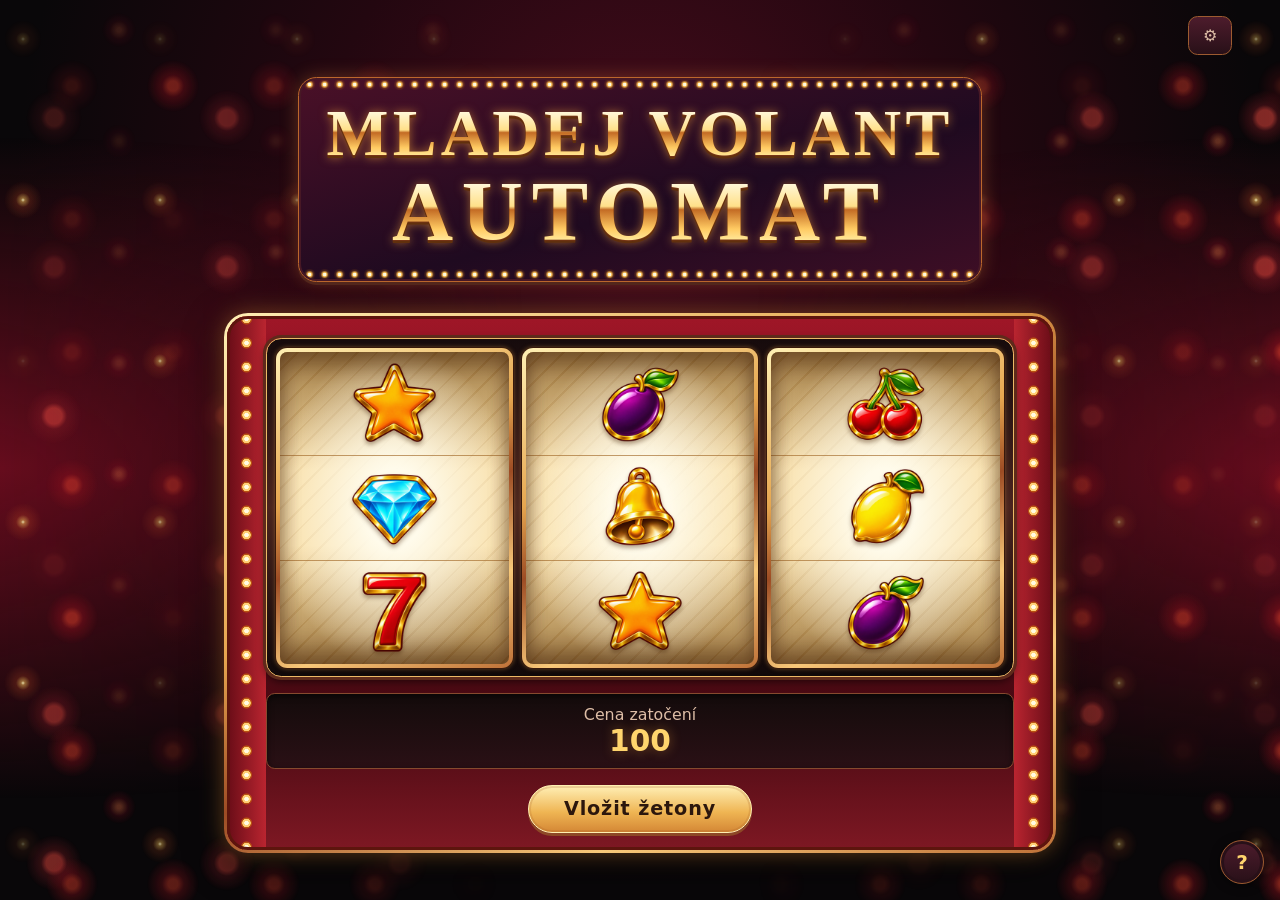
==== commit 111e5150: "Rebalance default slot payouts for 100 token spins" ====
--- a/index.html
+++ b/index.html
@@ -20,7 +20,7 @@
 </section>
 </main>
 <button id="help" aria-label="Nápověda a výherní tabulka" title="Nápověda a výherní tabulka" aria-haspopup="dialog">?</button>
-<dialog id="paytable" aria-labelledby="paytableTitle"><h2 id="paytableTitle">Výherní tabulka</h2><p>Výhra padne za tři stejné symboly ve střední řadě. Čísla udávají násobek sázky.</p><ul id="payouts"></ul><p class="actions"><button type="button" data-close>Zavřít</button></p></dialog>
+<dialog id="paytable" aria-labelledby="paytableTitle"><h2 id="paytableTitle">Výherní tabulka</h2><p>Výhra padne za tři stejné symboly ve střední řadě. Čísla udávají výplatu v žetonech při aktuální ceně zatočení.</p><ul id="payouts"></ul><p class="actions"><button type="button" data-close>Zavřít</button></p></dialog>
 <dialog id="depositDialog"><form id="depositForm"><h2>Vložit žetony</h2><p id="tokenHelp"></p><label>Celková hodnota vkladu <input id="amount" type="number" required></label><p class="actions"><button type="button" data-close>Zpět</button><button class="primary">Potvrdit vklad</button></p></form></dialog>
 <dialog id="settingsDialog"><form id="settingsForm">
 <h2>Nastavení</h2>
@@ -35,7 +35,7 @@
 <select id="homeFlicker"><option value="fast">Rychlé</option><option value="calm">Klidné</option></select>
 </label>
 </fieldset>
-<fieldset><legend>Výplaty za trojice</legend><p>Zadej násobky sázky. Při sázce 5 a násobku 12 automat vyplatí 60 kreditů.</p><div id="payoutInputs"></div><p id="settingsReturn"></p></fieldset>
+<fieldset><legend>Výplaty za trojice</legend><p>Zadej násobky sázky. Při sázce 100 a násobku 0,9 automat vyplatí 90 žetonů. Výplaty se zaokrouhlují na celé žetony a za trojici je výplata nejméně 1 žeton.</p><div id="payoutInputs"></div><p id="settingsReturn"></p></fieldset>
 <fieldset><legend>Hudba a zvukové efekty</legend><button id="toggleAudio" type="button">Spustit zvuk</button></fieldset>
 <p id="settingsError" role="alert"></p><p class="actions"><button type="button" data-close>Zpět</button><button class="primary">Uložit</button></p>
 </form></dialog>
